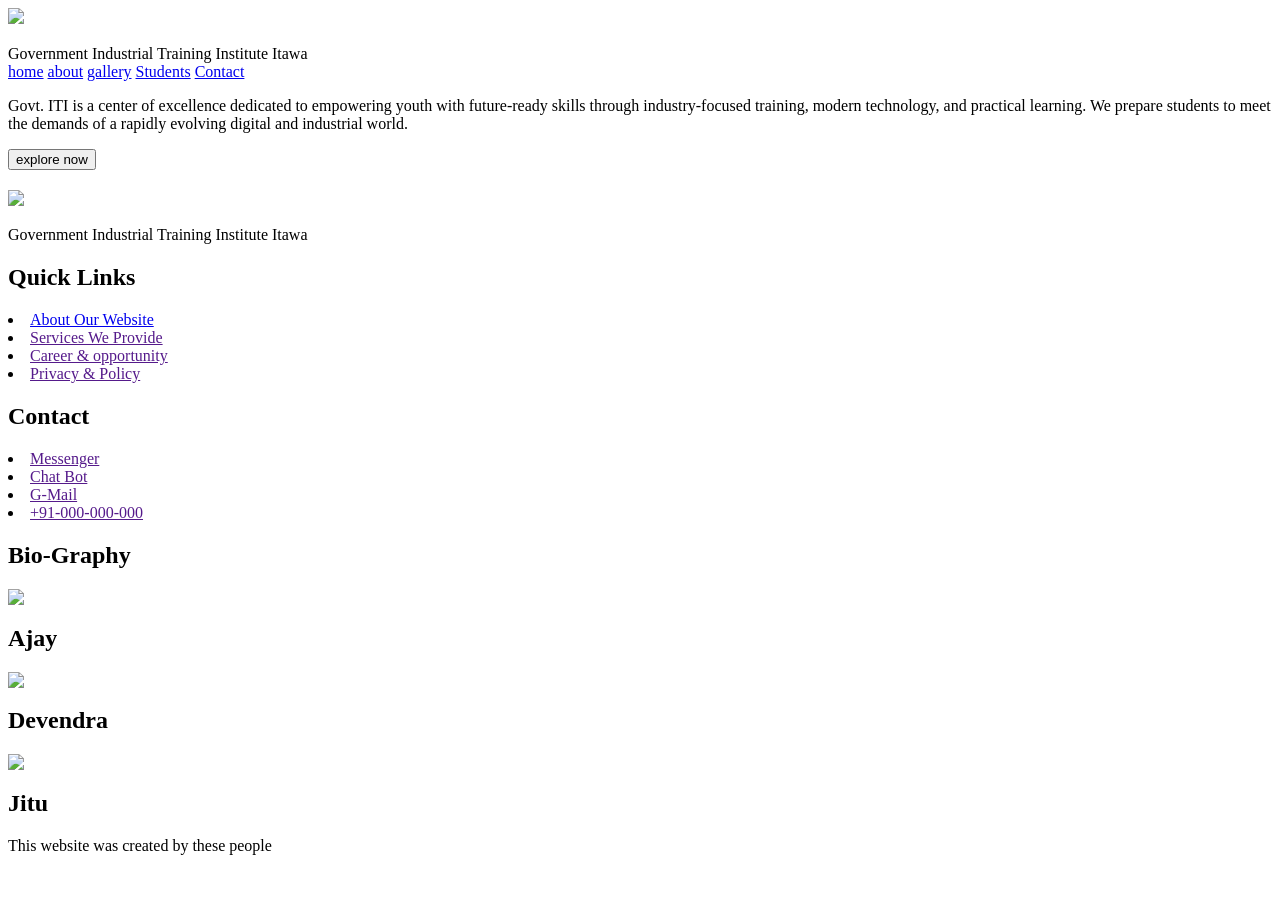
==== index.html @ 2045526f "Rename Index.html to index.html" ====
<html>
  <head>
    <title>govt iti itawa</title>
    <link
  href="https://cdn.jsdelivr.net/npm/remixicon@4.9.0/fonts/remixicon.css"
  rel="stylesheet"/>
    <link rel="stylesheet" href="index.css">
   
  </head>
  <body>
</div>
    <div class="main">
      <div class="nav">
       <h1><img src="images/ITI.jpg"></h1>
       <div id="title">Government Industrial Training Institute Itawa</div>
        <div class="nav-part2" id="navMenu">
        <span> <a href="#">home</a></span>
         <span> <a href="iti-about-page/about.html">about</a></span>
         <span><a href="gallery.html">gallery</a></span>
         <span> <a href="student-panel/student.html" class="trade">Students</a></span>
         
         <span> <a href="#contact">Contact</a></span>
        </div>
             <i class="ri-menu-unfold-2-line" id="menuBtn"></i>
      </div> 
      <div class="content">
        <div class="left">
          
         
          <p>Govt. ITI is a center of excellence dedicated to empowering youth with future-ready skills through industry-focused training, modern technology, and practical learning. We prepare students to meet the demands of a rapidly evolving digital and industrial world.</p>
          <button>explore now</button>
        </div>
        <div class="right">
        </div>
      </div>
      <!--website ka footer design html tag-->
      <footer>
        <section>
          <h1><img src="images/iti-Logo.png"></h1>
          <p>Government Industrial Training Institute Itawa</p>
          <div class="social-icons">
            <a href=""><i class="ri-facebook-box-line"></i></a>
            <a href=""><i class="ri-youtube-line"></i></a>
            <a href="https://instagram.com" class="link"><i class="ri-instagram-line"></i></a>
            <a href="https://web.whatsapp.com" target="_blank"><i class="ri-whatsapp-line"></i></a>
          </div>
        </section>
        <section>
          <h1>Quick Links</h1>
   <li><a href="/College website/iti-about-page/about.html">About Our Website</a></li>
   <li><a href="">Services We Provide</a></li>
  <li><a href="">Career & opportunity</a></li>
   <li><a href="">Privacy & Policy</a></li>
        </section>
        <section id="contact">
          <h1>Contact</h1>
         <li> <a href="" class="alert">Messenger</a></li>
         <li><a href="" class="alert">Chat Bot</a></li>
        <li> <a href="" class="alert">G-Mail</a></li>
       <li><a href="" class="alert">+91-000-000-000</a></li>
        </section>
        <section>
          <h1>Bio-Graphy</h1>
          <div class="designer"><img src="images/Ajay-1.png" onclick="this.classList.toggle('full-size')"><h2>Ajay</h2></div>
          <div class="designer"><img src="images/1000062999-modified.png" onclick="this.classList.toggle('full-size')"><h2>Devendra</h2></div>
          <div class="designer last"><img src="images/jitu-1.png" onclick="this.classList.toggle('full-size')"><h2>Jitu</h2></div>
          <p class="coder">This website was created by these people <i class="ri-arrow-up-circle-line"></i></p>
        </section>
        </footer>
    </div>
    <script src="index.js"></script>
    <script>  /**link alert adding**/
     const element=document.querySelectorAll(".alert");
      element.forEach(function(el){
        el.addEventListener("click",function(){
        alert("this service is not available right now");
      });
    });
    
     const link=document.querySelectorAll(".link");
      link.forEach(function(el){
        el.addEventListener("click",function(){
        alert("this service is open to instagram");
      });
    });
      
    </script>
  </body>
</html>
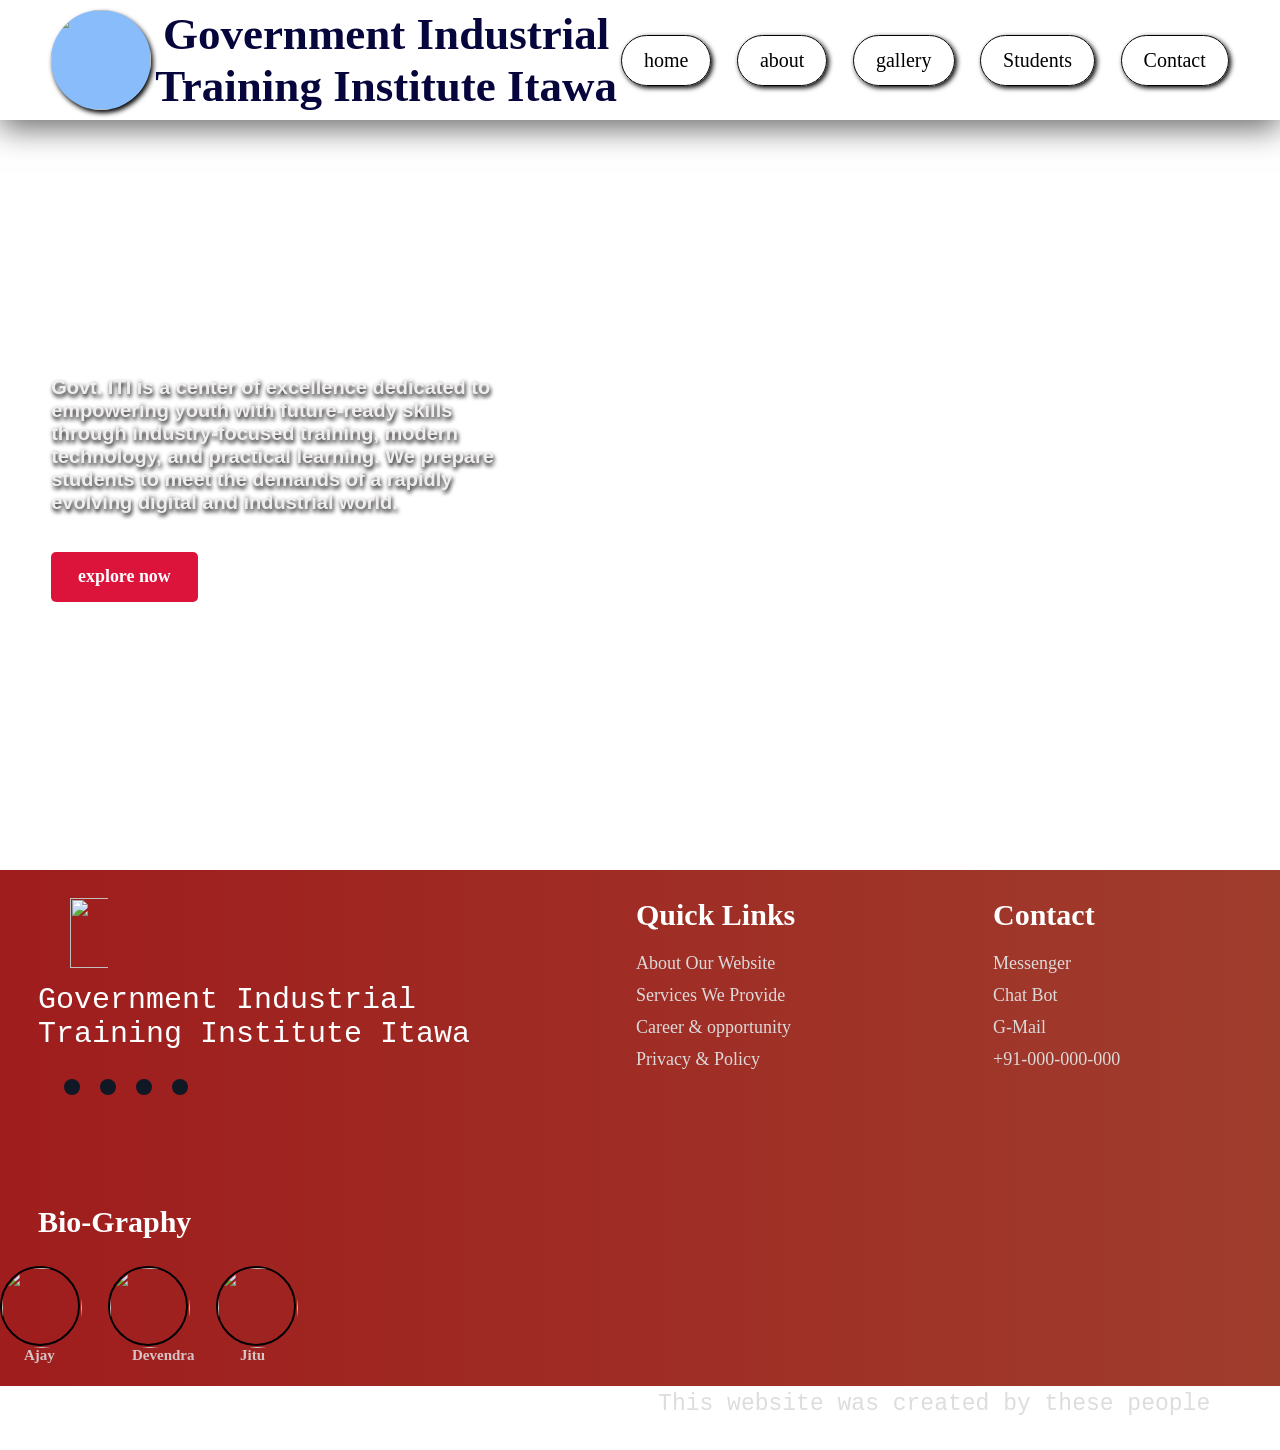
==== commit fa3a4076: "Update index.html" ====
--- a/index.html
+++ b/index.html
@@ -16,7 +16,7 @@
         <div class="nav-part2" id="navMenu">
         <span> <a href="#">home</a></span>
          <span> <a href="iti-about-page/about.html">about</a></span>
-         <span><a href="gallery.html">gallery</a></span>
+         <span><a href="Gallery.html">gallery</a></span>
          <span> <a href="student-panel/student.html" class="trade">Students</a></span>
          
          <span> <a href="#contact">Contact</a></span>
--- a/index.css
+++ b/index.css
@@ -0,0 +1,167 @@
+*{margin: 0; padding: 0; box-sizing: border-box; font-family: gilroy; text-decoration:none; list-style-type:none;}
+
+html,body{height:100% ; scroll-behavior:smooth;
+          width: 100%;}
+  
+  /**sab div ka main handel**/        
+ .main{height: 100%; width:100%; position: relative; background:url(images/ITI23.png); 
+   background-size:cover; background-position: center;}
+   
+ /**.fixed{position: fixed; width:100%; z-index:999;}**/
+ 
+   /**main navigation bar div **/ 
+ .nav{height: 120px; width: 100%; display:flex; align-items: center; justify-content: space-between; backdrop-filter:blur(8px);
+   padding: 0 4vw; /**background-color: lightseagreen;**/ /**background:linear-gradient(90deg,#9f1d1d,#9f3d2d);**/ box-shadow: 0 8px 30px rgba(0,0,0,0.6);
+   position: sticky; top: 0; z-index: 999;
+ }
+ 
+  /**navigation bar ka right bar div**/ 
+ .nav-part2{display: flex; gap:2vw ; align-items:center;}
+ 
+   /**navigation bar ka logo---site logo**/ 
+ .nav h1 img{height:100px; user-select:none; /**background:radial-gradient(circle at center ,yellow 30%,white,orange);**/ background-color:#89bcfa; border-radius:50%; box-shadow:2px 3px 5px;}
+ 
+  /**right side ke navigation div ki design**/
+ .nav-part2 span{font-size:20px; border:1px solid #000000; border-radius:50px; padding:13px 22px; box-shadow:2px 2px 5px ; position:relative; overflow:hidden; transition: all ease 0.4s;}
+ 
+/**right side navigation div ke anchor tag**/ 
+ .nav-part2 a{text-decoration: none; color: black; font-weight:450; position:relative; z-index:9;}
+ 
+/**right navigation div ke effect ka design**/
+ .nav-part2 span::after{content:""; position: absolute; height: 100%; width: 100%; background-color: black; bottom:-100%; left:0; transition: all ease 0.4s;}
+ 
+   /**right navigation div ka hover effect**/ 
+ .nav-part2 span:hover::after{bottom:0;}
+ .nav-part2 span:hover a{color:#ffff;}
+ 
+  /**navigation bar ka menu icon mobile ke liye**/ 
+ .nav i{font-size: 3vw; font-weight: 800; display:none;}
+ 
+   /** ye site ka main content div hai**/ 
+ .main .content{height:calc(100% - 150px); width: 100%; display:flex; position:relative; background:url(codin.png) no-repeat; background-position: center;
+   background-size:cover;
+ }
+ 
+ #title{
+  text-align: center;
+  width: 1000px;
+  font-size: 45px;
+  font-weight: bold;
+  background-color: transparent;
+  color:rgb(6, 6, 61);
+ }
+  /**ye main content div ka ek side part div hai **/ 
+ .content .left{height: 100%; width: 55%; padding:5vw 4vw;}
+ 
+ /**ye side part div ke content ki design hai**/ 
+ .content .left h1{font-size: 3vw; line-height:5.4vw;}
+ .left span{color: crimson;}
+   /**ye paragraph ka design side part div ka**/ 
+ .left p{font-size: 20px; font-weight:600; text-shadow: #000000 1px 3px 4px;
+         color:rgb(241, 238, 238); width: 80%; margin-top: 15vw; margin-bottom: 3vw; font-family: 'Segoe UI', Tahoma, Geneva, Verdana, sans-serif;
+ }
+ 
+   /**ye content ke niche ke button ka div**/ 
+ button{font-size: 1.4vw; padding: 1.1vw 2.1vw; background-color: crimson; color:#ffff;
+   border: none; border-radius:5px; font-weight:700;}
+ 
+ .content .right{height: 100%; width: 45%;}
+ 
+ /**ye website ki footer design hai**/
+ .main footer{height:minmax(300px,auto); width: 100%; background:linear-gradient(90deg,#9f1d1d,#9f3d2d); position:relative; display:grid; grid-template-columns:repeat(auto-fit, minmax(325px, auto)); gap:2rem; left:0; right:0; bottom:0;}
+ 
+/**ye footer ke all section ki design seter**/
+ section{padding:16px 26px; margin:12px;}
+ 
+ /**---section-1 ke content ka design code**/
+ section h1 img{height:70px; padding-left:32px;}
+ section p{font-size: 30px; color:#ffffff; padding-bottom:10px; font-family: 'Courier New', Courier, monospace;}
+ .social-icons{padding:18px;}
+ .social-icons a{padding:8px;}
+ .social-icons i{font-size:30px; padding:8px; display:inline-block; transition: all 0.45s; background:#101725; color:#fff; border-radius:50%;}
+ .social-icons i:hover{transform:translateY(-10px) scale(1.2); background:#ff451b;}
+ 
+ /**---2nd-3rd section ki design ka code**/
+ section h1{font-size:30px; color:white; font-weight:600; margin-bottom:15px;}
+section li a{color:#ddd9d9; font-weight:400; font-size:18px; line-height:32px; transition: all .49s;}
+section li a:hover{color:#ff451b;}
+section li{transition:all .49s;}
+section li:hover{transform:translateX(8px) scale(1.1);}
+
+/**---section-4th ki design ka code **/
+section .designer{height:80px; width:80px; border:2px solid black; border-radius:50%;
+  margin:12px; display:inline-block; position:relative; /**transition:all .45s;**/ left:-50px; object-fit:contain;}
+section .designer h2{font-size:15px; ;color:#dddd; position:absolute; left:22px;  bottom:-20px;}
+section .designer img{object-fit:cover; background-size:cover; height:80px; border-radius:50%; background-position:center; transition: all .4s; cursor:pointer;}
+
+/**section .designer:hover{transform:translateY(-10px) scale(.99); box-shadow:1px 22px 8px;}**/
+section .coder{font-size:23px; color:#ddd; position:absolute; right:23px; padding:33px;}
+section .coder i{display:inline-block;  font-size:22px; transition: all .56s;}
+section .coder:hover .ri-arrow-up-circle-line{color:black; transform:translateY(-10px) scale(1.3);}
+section .designer img.full-size{position:fixed; top:0; left:0; width:100vw; height:100vh; object-fit:contain; background-color:none; border-radius:50%; cursor: zoom-out; z-index:99;}
+
+  /**---mobile ke anurup site ka design---
+  website ka 2nd design mobile --mode---**/ 
+ @media (max-width:800px){
+   .nav{background-color: crimson;
+   padding: 0 5vw; height:45px; z-index: 999;}
+   
+   .nav h1 img{font-size: 1.5vw; height:35px;}
+   
+   /**.nav-part2{display:flex; gap:7px; padding:5px;}**/
+   
+   .nav-part2 span{font-size: 10px; margin:5px;}
+   
+   .nav-part2{ position:absolute; top:40px; right:10px;  width:150px; flex-direction:column; padding:0px; z-index:1; border:.5px solid #000; border-radius:14px; background-color:rgba(139,29,29,.15); backdrop-filter:blur(20px); transform: translateY(-35px);  opacity: 0;
+    pointer-events: none;
+    transition: all 0.5s ease-in-out;}
+   
+   .nav-part2.active{transform:translateX(0);
+     pointer-events:auto; opacity:1;}
+   
+   #menuBtn { transform:rotate(-90deg);
+  transition: transform 0.5s ease;}
+
+.nav-part2.active ~ #menuBtn {
+  transform: rotate(90deg);
+}
+   .nav i{display: block; font-size:6vw;}
+   
+ .main footer{position:relative; height:375px; bottom:45px; gap:10px; grid-template-columns:repeat(auto-fit, minmax(189px,auto));}
+ section{padding-left:18px; padding-right:2px; margin:2px;}
+ 
+  /**---section-1 ke content ka design code**/
+ section h1 img{height:70px; padding-left:8px;}
+ section p{font-size: 15px; color:#fff; padding-bottom:5px;}
+ .social-icons{padding:9px;}
+ .social-icons a{padding:4px;}
+ .social-icons i{font-size:16px; padding:4px; display:inline-block; transition: all 0.45s; background:#101725; color:#fff; border-radius:50%;}
+ .social-icons i:hover{transform:translateY(-10px) scale(1.2); background:#ff451b;}
+ 
+ /**---2nd-3rd section ki design ka code**/
+ section h1{font-size:20px; color:white; font-weight:600; margin-bottom:10px;}
+section li a{color:#ddd9d9; font-weight:400; font-size:11px; line-height:16px; transition: all .49s;}
+section li a:hover{color:#ff451b;}
+section li{transition:all .49s;}
+section li:hover{transform:translateX(8px) scale(1.1);}
+
+/**---section-4th ki design ka code **/
+section .designer{height:35px; width:35px; border:1px solid black; border-radius:50%;
+  margin-left:2px; display:inline-block; position:relative; /**transition:all .45s;**/ left:2px;}
+section .designer h2{font-size:7px; ;color:#dddd; position:absolute; left:12px;  bottom:-12px;}
+section .designer img{object-fit:cover; background-size:cover; height:35px; border-radius:50%; background-position:center; transition: all .4s; cursor:pointer;}
+
+/**section .designer:hover{transform:translateY(-10px) scale(.99); box-shadow:1px 22px 8px;}**/
+section .coder{font-size:10px; color:#ddd; position:absolute; right:3px; padding:12px;}
+section .coder i{display:inline-block;  font-size:22px; transition: all .56s;}
+section .coder:hover .ri-arrow-up-circle-line{color:black; transform:translateY(-10px) scale(1.3);}
+section .designer img.full-size{position:fixed; top:0; left:0; width:100vw; height:100vh; object-fit:contain; background-color:none; border-radius:50%; cursor: zoom-out; z-index:99;}
+
+ }
+ 
+ /**trade ki sub trade ka code**/
+ .sub-trade{display: none;  border-radius: 12px; position: absolute; top: 90px; right: 234px;  margin-top: 12px; text-align: center; z-index: 999;}
+
+ .sub-trade.show{display: block;}
+
+ .sub-trade ul li{border-bottom: 1px solid #92bdf8; padding:  5px; margin: 7px; box-shadow: 4px 4px 2px ; border-radius: 32px; font-weight: 700;   font-size: 16px; background-color: hotpink; cursor: pointer; z-index: 9999;}
